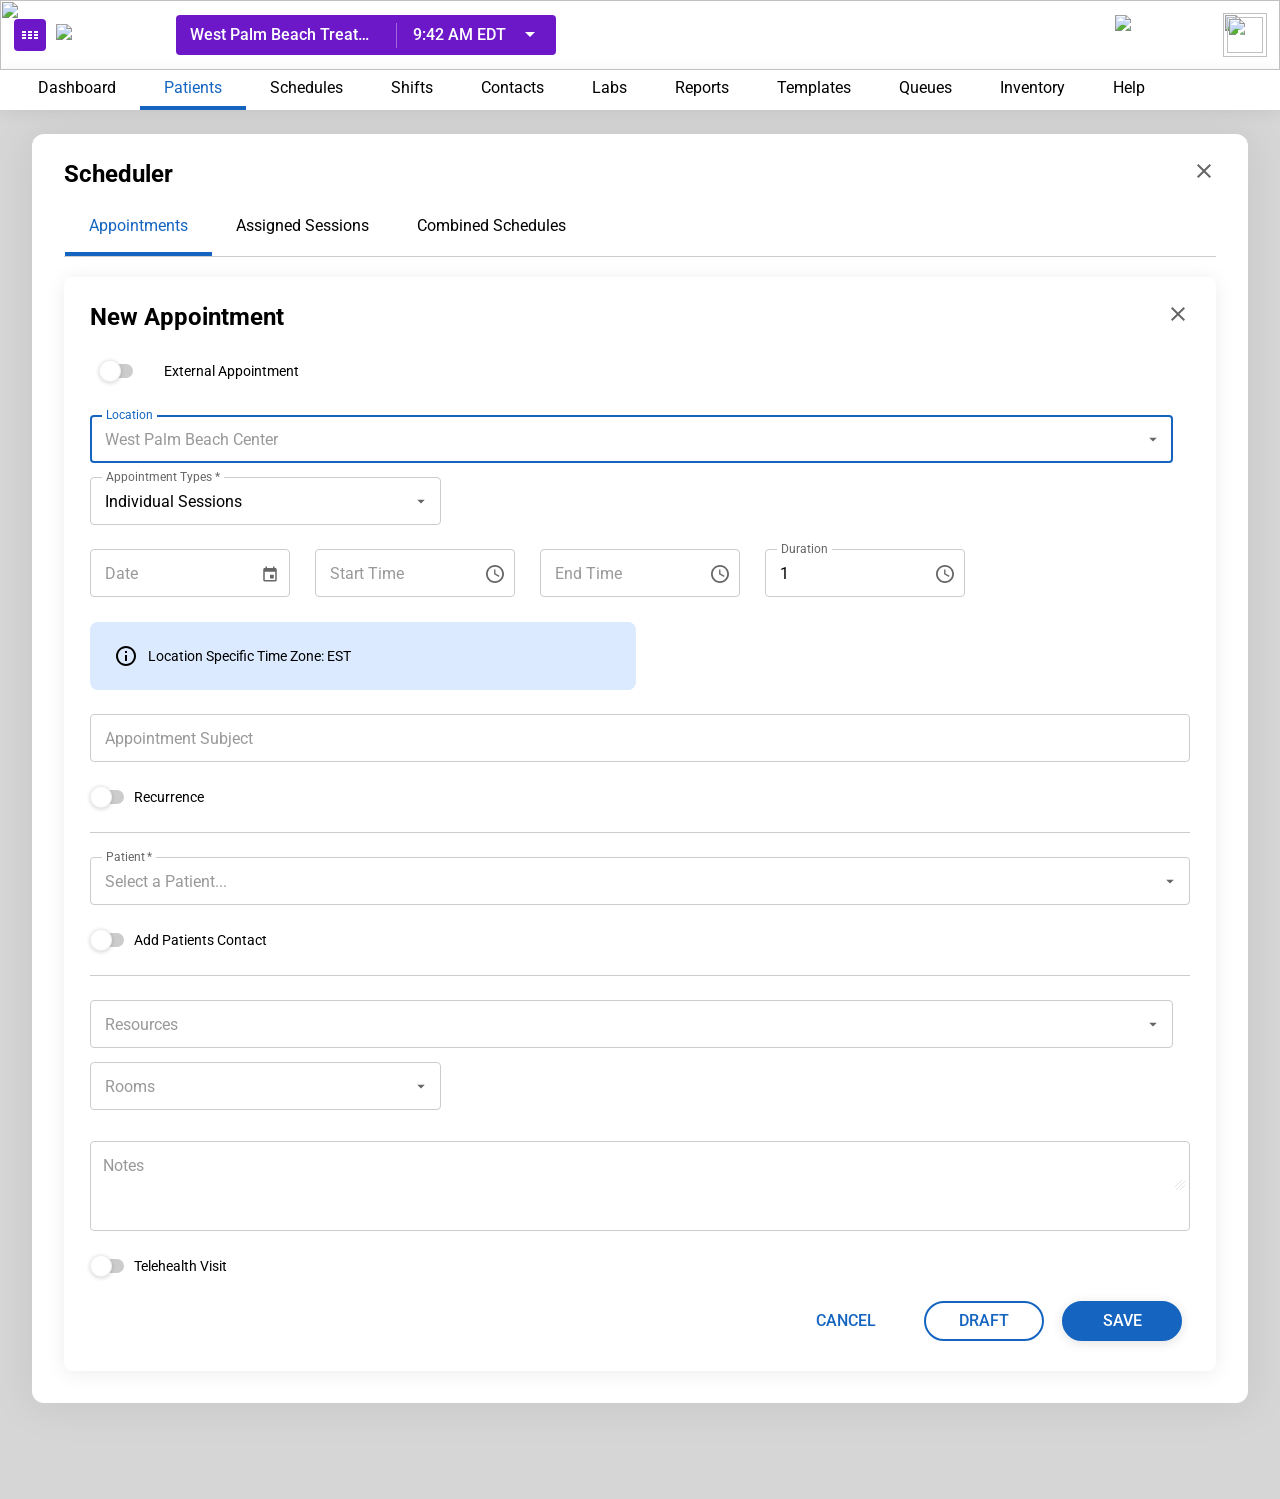
==== index.html @ 847702bf "Initial commit: client chart scheduler static UI Made-with: Cursor" ====
<!DOCTYPE html>
<html lang="en">
<head>
  <meta charset="UTF-8" />
  <meta name="viewport" content="width=device-width, initial-scale=1.0" />
  <title>Kipu EMR — Scheduler · New Appointment</title>
  <link rel="preconnect" href="https://fonts.googleapis.com" />
  <link rel="preconnect" href="https://fonts.gstatic.com" crossorigin />
  <link href="https://fonts.googleapis.com/css2?family=Roboto:wght@300;400;500;700&display=swap" rel="stylesheet" />
  <style>
    :root {
      --purple-main: #6c18c9;
      --blue-main: #1565c0;
      --gray-black: #000000;
      --gray-07: #333333;
      --gray-06: #666666;
      --gray-05: #999999;
      --gray-04: #cccccc;
      --gray-03: #ececec;
      --white: #ffffff;
      --light-blue-300: #dbeafe;
      /* Figma Light Blue / light blue-500-main — large switch track when ON */
      --light-blue-500-main: #cadffe;
      /* Big Button / interactive hover (Kipu DS) */
      --blue-hover: #0f4888;
      --blue-tint-hover-bg: #eff5ff;
      --purple-hover: #4d118f;
      --shadow-modal: 0 2px 20px rgba(0, 0, 0, 0.08);
      --shadow-elevated: 0 4px 32px rgba(0, 0, 0, 0.1);
      --shadow-nav: 0 2px 16px rgba(0, 0, 0, 0.08);
      --font-body: 14px/20px "Roboto", system-ui, sans-serif;
      --font-title: 16px/20px "Roboto", system-ui, sans-serif;
      --font-caption: 12px/14px "Roboto", system-ui, sans-serif;
      --font-h2: 700 24px/28px "Roboto", system-ui, sans-serif;
    }

    *, *::before, *::after { box-sizing: border-box; }
    body {
      margin: 0;
      font: var(--font-body);
      color: var(--gray-black);
      background: var(--white);
      min-height: 100vh;
      display: flex;
      flex-direction: column;
      isolation: isolate;
    }

    /* Main stage (dim + modal): full width; padding keeps modal off edges and adds room below */
    .app-main {
      position: relative;
      width: 100%;
      flex: 1;
      min-height: calc(100vh - 110px);
      padding: 24px 16px 96px;
      box-sizing: border-box;
      background: var(--white);
    }

    /* —— Header —— */
    .global-header {
      width: 100%;
      height: 70px;
      position: relative;
      z-index: 20;
      display: flex;
      align-items: center;
      padding: 0 13px 0 14px;
      color: var(--white);
      flex-shrink: 0;
    }
    .global-header__bg {
      position: absolute;
      inset: 0;
      width: 100%;
      height: 100%;
      object-fit: cover;
      object-position: top left;
      z-index: 0;
    }
    .global-header__left {
      position: relative;
      z-index: 1;
      display: flex;
      align-items: center;
      flex-wrap: wrap;
      gap: 10px;
      flex: 0 1 auto;
      min-width: 0;
    }
    .app-grid-btn {
      width: 32px;
      height: 32px;
      border-radius: 4px;
      background: var(--purple-main);
      display: grid;
      place-items: center;
      border: none;
      padding: 0;
      cursor: default;
    }
    .app-grid-btn img {
      width: 24px;
      height: 24px;
      min-width: 24px;
      min-height: 24px;
      max-width: 24px;
      max-height: 24px;
      display: block;
      flex-shrink: 0;
      object-fit: contain;
      aspect-ratio: 1;
    }
    .logo-lockup {
      display: flex;
      align-items: center;
      gap: 8px;
      margin-left: 0;
      flex-shrink: 0;
    }
    .logo-lockup img { height: 22px; width: auto; display: block; }
    .logo-lockup span {
      font-weight: 300;
      font-size: 24px;
      line-height: 1;
      color: var(--white);
    }

    .facility-pill {
      position: relative;
      z-index: 1;
      display: flex;
      align-items: center;
      height: 40px;
      min-width: min(380px, 100%);
      max-width: 380px;
      flex: 0 1 auto;
      margin-left: 8px;
      padding: 0 14px;
      background: var(--purple-main);
      border-radius: 4px;
      font-size: 16px;
      font-weight: 500;
      line-height: 20px;
      gap: 12px;
    }
    .facility-pill__location {
      overflow: hidden;
      text-overflow: ellipsis;
      white-space: nowrap;
      flex: 0 1 auto;
      min-width: 0;
    }
    .facility-pill__time {
      white-space: nowrap;
      flex-shrink: 0;
    }
    .facility-pill__divider {
      width: 1px;
      height: 25px;
      background: rgba(255, 255, 255, 0.35);
      margin: 0 4px;
    }
    .facility-pill__chev {
      width: 24px;
      height: 24px;
      min-width: 24px;
      min-height: 24px;
      flex-shrink: 0;
      margin-left: auto;
      display: grid;
      place-items: center;
    }
    .facility-pill__chev img {
      width: 24px;
      height: 24px;
      min-width: 24px;
      min-height: 24px;
      max-width: 24px;
      max-height: 24px;
      display: block;
      object-fit: contain;
      aspect-ratio: 1;
      filter: brightness(0) invert(1);
    }

    .global-header__right {
      position: relative;
      z-index: 1;
      margin-left: auto;
      display: flex;
      align-items: center;
      gap: 18px;
    }
    .icon-chip {
      width: 36px;
      height: 36px;
      min-width: 36px;
      min-height: 36px;
      flex-shrink: 0;
      display: grid;
      place-items: center;
      background: transparent;
      border-radius: 50%;
      transition: background-color 0.15s ease;
    }
    .icon-chip:hover {
      background: var(--purple-hover);
    }
    .icon-chip img {
      width: 24px;
      height: 24px;
      min-width: 24px;
      min-height: 24px;
      max-width: 24px;
      max-height: 24px;
      display: block;
      flex-shrink: 0;
      object-fit: contain;
      aspect-ratio: 1;
    }

    .company-badge {
      background: var(--white);
      border-radius: 4px;
      padding: 5px 10px;
      height: 50px;
      width: 100px;
      display: flex;
      align-items: center;
      justify-content: center;
    }
    .company-badge img {
      max-width: 80px;
      max-height: 40px;
      object-fit: contain;
    }

    .avatar {
      width: 44px;
      height: 44px;
      position: relative;
      flex-shrink: 0;
    }
    .avatar__ring {
      position: absolute;
      inset: 0;
      width: 44px;
      height: 44px;
    }
    .avatar__inner {
      position: absolute;
      left: 4px;
      top: 4px;
      width: 36px;
      height: 36px;
    }
    .avatar__initials {
      position: absolute;
      inset: 0;
      display: grid;
      place-items: center;
      font-size: 14px;
      font-weight: 500;
      color: var(--white);
    }

    /* —— Sub navigation —— */
    .subnav {
      width: 100%;
      height: 40px;
      position: relative;
      z-index: 19;
      background: var(--white);
      box-shadow: var(--shadow-nav);
      display: flex;
      align-items: stretch;
      padding: 0 0 0 14px;
      flex-shrink: 0;
    }
    .subnav__tab {
      display: flex;
      align-items: center;
      justify-content: center;
      padding: 14px 24px;
      font-size: 16px;
      line-height: 24px;
      color: var(--gray-black);
      background: none;
      border: none;
      border-bottom: 4px solid transparent;
      cursor: default;
      font-family: inherit;
    }
    .subnav__tab--active {
      color: var(--blue-main);
      border-bottom-color: var(--blue-main);
    }

    /* —— Overlay + modal —— */
    .overlay-dim {
      position: absolute;
      inset: 0;
      width: auto;
      height: auto;
      min-height: 100%;
      background: var(--gray-07);
      opacity: 0.2;
      z-index: 5;
      pointer-events: none;
    }

    .modal-wrap {
      position: relative;
      z-index: 10;
      width: min(1580px, calc(100% - 32px));
      max-width: 1580px;
      margin: 0 auto;
      filter: drop-shadow(0 2px 20px rgba(0, 0, 0, 0.08));
    }

    .scheduler-modal {
      background: var(--white);
      border-radius: 12px;
      overflow: hidden;
      position: relative;
      min-height: 906px;
    }

    .scheduler-modal__title-row {
      display: flex;
      align-items: flex-start;
      justify-content: space-between;
      padding: 26px 32px 0;
    }
    .scheduler-modal__title {
      font: var(--font-h2);
      margin: 0;
      color: var(--gray-black);
    }
    .icon-btn-close {
      width: 24px;
      height: 24px;
      min-width: 24px;
      min-height: 24px;
      border: none;
      background: none;
      padding: 0;
      cursor: pointer;
      display: grid;
      place-items: center;
      flex-shrink: 0;
    }
    .icon-btn-close img,
    .icon-btn-close svg {
      width: 24px;
      height: 24px;
      min-width: 24px;
      min-height: 24px;
      display: block;
    }

    .modal-tabs {
      display: flex;
      gap: 0;
      padding: 0 33px;
      margin-top: 12px;
    }
    .modal-tabs__tab {
      padding: 14px 24px;
      font-size: 16px;
      line-height: 24px;
      font-family: inherit;
      background: none;
      border: none;
      border-bottom: 4px solid transparent;
      color: var(--gray-black);
      cursor: default;
    }
    .modal-tabs__tab--active {
      color: var(--blue-main);
      border-bottom-color: var(--blue-main);
    }

    .modal-tabs__rule {
      height: 1px;
      background: var(--gray-04);
      margin: 0 32px;
    }

    .modal-body {
      padding: 12px 32px 32px;
    }

    .form-card {
      position: relative;
      background: var(--white);
      border: 2px solid var(--white);
      border-radius: 8px;
      box-shadow: var(--shadow-modal);
      padding: 24px 24px 28px;
      margin-top: 8px;
    }

    .form-card__head {
      display: flex;
      justify-content: space-between;
      align-items: flex-start;
      margin-bottom: 20px;
    }
    .form-card__title {
      font: var(--font-h2);
      margin: 0;
    }

    .form-stack {
      display: flex;
      flex-direction: column;
      gap: 24px;
      max-width: 1450px;
      margin: 0 auto;
    }

    .row-switch {
      display: flex;
      align-items: center;
      gap: 18px;
    }
    .row-switch--tight { gap: 10px; }

    /* Switches */
    .switch {
      position: relative;
      width: 34px;
      height: 22px;
      flex-shrink: 0;
    }
    /*
     * Large switch ON: Figma Scheduler — node 354:15587 (Switches / 300:6505 type On).
     * Frame 56×40; track 30×14 #CADFFE at left 13px top 13px; thumb 22×22 at left 25px top 9px (solid blue).
     */
    .switch--lg {
      width: 56px;
      height: 40px;
      overflow: visible;
    }
    .switch__track {
      position: absolute;
      right: 0;
      top: 4px;
      width: 30px;
      height: 14px;
      background: var(--gray-04);
      border-radius: 7px;
    }
    .switch--lg .switch__track {
      left: 13px;
      right: auto;
      top: 13px;
    }
    .switch__thumb {
      position: absolute;
      left: 0;
      top: 0;
      width: 22px;
      height: 22px;
      display: grid;
      place-items: center;
    }
    .switch--lg .switch__thumb {
      left: 9px;
      top: 9px;
    }
    .switch__thumb-inner {
      width: 22px;
      height: 22px;
      border-radius: 50%;
      background: var(--white);
      box-shadow: 0 1px 4px rgba(0, 0, 0, 0.18);
      border: 1px solid rgba(0, 0, 0, 0.06);
    }

    button.switch {
      padding: 0;
      border: none;
      background: none;
      cursor: pointer;
      font: inherit;
      color: inherit;
      text-align: left;
    }
    button.switch:focus-visible {
      outline: 2px solid var(--blue-main);
      outline-offset: 2px;
    }
    .switch.switch--lg[aria-checked="true"] .switch__track {
      left: 13px;
      right: auto;
      top: 13px;
      background-color: var(--light-blue-500-main);
    }
    .switch.switch--lg[aria-checked="true"] .switch__thumb {
      left: 25px;
      right: auto;
      top: 9px;
    }
    .switch.switch--lg[aria-checked="true"] .switch__thumb-inner {
      background: var(--blue-main);
      border: none;
      box-shadow:
        0 1px 2px rgba(0, 0, 0, 0.12),
        0 3px 8px rgba(21, 101, 192, 0.28);
    }

    .field-row {
      display: flex;
      gap: 14px;
      flex-wrap: wrap;
      align-items: flex-start;
    }
    .field-row--time {
      gap: 25px;
      align-items: center;
    }

    .outlined-field {
      position: relative;
      display: flex;
      flex-direction: column;
      gap: 8px;
      flex: 1;
      min-width: 0;
    }
    .outlined-field--loc { flex: 1 1 1083px; max-width: 1083px; }
    .outlined-field--sm { flex: 0 0 351px; max-width: 351px; }
    .outlined-field--time { flex: 0 0 200px; max-width: 200px; }
    .outlined-field--full { width: 100%; }

    /* Ensure flex on .outlined-field cannot show this block while switch is off */
    #external-contact-field[hidden] {
      display: none !important;
    }

    /* Same focused field look as Location (2px blue); no extra outline so it matches the static Location chrome */
    button.outlined-field__box--focus:focus-visible {
      outline: none;
    }

    /* Figma: with External ON, Location uses default gray border/label (focus moves to External Contact) */
    .form-card[data-external-appointment="on"] #location-field .outlined-field__box--focus {
      border-width: 1px;
      border-color: var(--gray-04);
      padding: 14px 10px 12px 14px;
    }
    .form-card[data-external-appointment="on"] #location-field .outlined-field__label--focus {
      color: var(--gray-06);
    }

    .outlined-field__label {
      position: absolute;
      left: 12px;
      top: 0;
      transform: translateY(-50%);
      z-index: 1;
      background: var(--white);
      padding: 0 4px;
      font-size: 12px;
      font-weight: 400;
      line-height: 12px;
      color: var(--gray-06);
      display: inline-flex;
      align-items: center;
      gap: 2px;
      max-width: calc(100% - 24px);
      pointer-events: none;
    }
    .outlined-field__label--focus {
      color: var(--blue-main);
    }

    .outlined-field__box {
      display: flex;
      align-items: center;
      gap: 8px;
      min-height: 46px;
      padding: 14px 10px 12px 14px;
      border: 1px solid var(--gray-04);
      border-radius: 4px;
      background: var(--white);
    }
    .outlined-field__box--focus {
      border-width: 2px;
      border-color: var(--blue-main);
      padding: 13px 9px 11px 13px;
    }

    button.outlined-field__box {
      width: 100%;
      margin: 0;
      font: inherit;
      color: inherit;
      text-align: left;
      cursor: pointer;
      box-sizing: border-box;
      appearance: none;
      -webkit-appearance: none;
    }
    button.outlined-field__box:focus-visible {
      outline: 2px solid var(--blue-main);
      outline-offset: 2px;
      border-color: var(--blue-main);
    }

    .outlined-field__value {
      flex: 1;
      min-width: 0;
      font-size: 16px;
      line-height: 20px;
      overflow: hidden;
      text-overflow: ellipsis;
      white-space: nowrap;
    }
    .outlined-field__value--muted { color: var(--gray-05); }
    .outlined-field__value--dark { color: var(--gray-black); }

    .outlined-field__icon {
      width: 18px;
      height: 18px;
      flex-shrink: 0;
      display: grid;
      place-items: center;
    }
    .outlined-field__icon--clock {
      width: 18px;
      height: 18px;
    }
    .outlined-field__icon img,
    .outlined-field__icon--clock img {
      width: 18px;
      height: 18px;
      display: block;
      object-fit: contain;
    }

    .info-banner__icon img {
      width: 24px;
      height: 24px;
      display: block;
    }

    .info-banner {
      flex: 1 1 546px;
      max-width: 546px;
      min-height: 46px;
      background: var(--light-blue-300);
      border-radius: 8px;
      padding: 10px 24px;
      display: flex;
      align-items: center;
      gap: 10px;
    }
    .info-banner__icon {
      width: 24px;
      height: 24px;
      flex-shrink: 0;
    }
    .info-banner__icon img { width: 100%; height: 100%; display: block; }
    .info-banner__text {
      font-size: 14px;
      line-height: 20px;
      color: var(--gray-black);
    }

    .divider {
      height: 1px;
      background: var(--gray-04);
      width: 100%;
    }

    .textarea-wrap {
      position: relative;
      width: 100%;
      min-height: 97px;
    }
    .textarea-box {
      position: absolute;
      inset: 7px 0 0 0;
      border: 1px solid var(--gray-04);
      border-radius: 4px;
      background: var(--white);
      display: flex;
      flex-direction: column;
      min-height: 90px;
    }
    .textarea-box__main {
      padding: 14px 12px 4px;
      font-size: 16px;
      line-height: 20px;
      color: var(--gray-05);
    }
    .textarea-box__grab {
      display: flex;
      justify-content: flex-end;
      padding: 0 4px 4px;
    }
    .textarea-resize-grip {
      width: 10px;
      height: 10px;
      opacity: 0.55;
      background: linear-gradient(
        135deg,
        transparent 0%,
        transparent 35%,
        var(--gray-04) 35%,
        var(--gray-04) 40%,
        transparent 40%,
        transparent 55%,
        var(--gray-04) 55%,
        var(--gray-04) 60%,
        transparent 60%,
        transparent 75%,
        var(--gray-04) 75%,
        var(--gray-04) 80%,
        transparent 80%
      );
    }

    .form-actions {
      display: flex;
      justify-content: flex-end;
      gap: 18px;
      margin-top: 24px;
      padding-right: 8px;
    }
    /* Big Button — Roboto Medium 16px uppercase, height 40px, pill 100px */
    .btn {
      min-width: 120px;
      height: 40px;
      border-radius: 100px;
      font-family: inherit;
      font-size: 16px;
      font-weight: 500;
      line-height: 20px;
      text-transform: uppercase;
      cursor: pointer;
      display: inline-flex;
      align-items: center;
      justify-content: center;
      padding: 12px 24px;
      transition: background-color 0.15s ease, border-color 0.15s ease, color 0.15s ease, box-shadow 0.15s ease;
    }
    .btn--text {
      background: transparent;
      border: 2px solid transparent;
      color: var(--blue-main);
    }
    .btn--text:hover {
      background: var(--blue-tint-hover-bg);
      color: var(--blue-hover);
    }
    .btn--outline {
      background: transparent;
      border: 2px solid var(--blue-main);
      color: var(--blue-main);
    }
    .btn--outline:hover {
      background: var(--blue-tint-hover-bg);
      border-color: var(--blue-hover);
      color: var(--blue-hover);
    }
    .btn--filled {
      background: var(--blue-main);
      border: 2px solid var(--blue-main);
      color: var(--white);
      box-shadow: 0 2px 12px rgba(0, 0, 0, 0.12);
    }
    .btn--filled:hover {
      background: var(--blue-hover);
      border-color: var(--blue-hover);
      box-shadow: 0 2px 16px rgba(0, 0, 0, 0.2);
    }

    @media (max-width: 1200px) {
      .facility-pill {
        margin-left: 0;
        margin-top: 4px;
        flex-basis: 100%;
        max-width: none;
      }
      .global-header {
        flex-wrap: wrap;
        height: auto;
        min-height: 70px;
        padding-bottom: 8px;
      }
      .app-main {
        padding: 16px 12px 72px;
        min-height: calc(100vh - 100px);
      }
      .field-row--time { flex-direction: column; align-items: stretch; }
      .info-banner { max-width: none; }
    }
  </style>
</head>
<body>
  <!-- Full-bleed chrome; .app-main is full-width (dim + modal) -->
  <header class="global-header">
      <img class="global-header__bg" src="https://www.figma.com/api/mcp/asset/aebdbbb3-2db9-4062-9ac5-60fd54d304ab" alt="" width="1920" height="70" />
      <div class="global-header__left">
        <button type="button" class="app-grid-btn" aria-label="App menu">
          <img src="assets/header-apps.svg" alt="" width="24" height="24" />
        </button>
        <div class="logo-lockup">
          <img src="https://www.figma.com/api/mcp/asset/6caab47d-0df4-4040-b0ef-2aba1b74eb41" alt="Kipu" />
          <span>EMR</span>
        </div>
        <div class="facility-pill" role="group" aria-label="Facility and time">
          <span class="facility-pill__location">West Palm Beach Treatment...</span>
          <span class="facility-pill__divider" aria-hidden="true"></span>
          <span class="facility-pill__time">9:42 AM EDT</span>
          <span class="facility-pill__chev" aria-hidden="true">
            <img src="assets/menu-down.svg" alt="" width="24" height="24" />
          </span>
        </div>
      </div>
      <div class="global-header__right">
        <div class="icon-chip" aria-hidden="true">
          <img src="assets/header-search.svg" alt="" width="24" height="24" />
        </div>
        <div class="icon-chip" aria-hidden="true">
          <img src="assets/header-contact.svg" alt="" width="24" height="24" />
        </div>
        <div class="icon-chip" aria-hidden="true">
          <img src="assets/header-notifications.svg" alt="" width="24" height="24" />
        </div>
        <div class="icon-chip" aria-hidden="true">
          <img src="assets/header-download.svg" alt="" width="24" height="24" />
        </div>
        <div class="icon-chip" aria-hidden="true">
          <img src="assets/header-email.svg" alt="" width="24" height="24" />
        </div>
        <div class="company-badge">
          <img src="https://www.figma.com/api/mcp/asset/d9ef3756-c78b-4c24-ad87-8338077b9ad7" alt="Canyon Vista" />
        </div>
        <div class="avatar" aria-hidden="true">
          <img class="avatar__ring" src="https://www.figma.com/api/mcp/asset/5363b44a-1cd6-4b13-9775-a85cabde4b6d" alt="" />
          <img class="avatar__inner" src="https://www.figma.com/api/mcp/asset/8b08b2bb-1008-4424-abe4-324bc742fe3c" alt="" />
          <span class="avatar__initials">EF</span>
        </div>
      </div>
    </header>

    <nav class="subnav" aria-label="Main">
      <button type="button" class="subnav__tab">Dashboard</button>
      <button type="button" class="subnav__tab subnav__tab--active" aria-current="page">Patients</button>
      <button type="button" class="subnav__tab">Schedules</button>
      <button type="button" class="subnav__tab">Shifts</button>
      <button type="button" class="subnav__tab">Contacts</button>
      <button type="button" class="subnav__tab">Labs</button>
      <button type="button" class="subnav__tab">Reports</button>
      <button type="button" class="subnav__tab">Templates</button>
      <button type="button" class="subnav__tab">Queues</button>
      <button type="button" class="subnav__tab">Inventory</button>
      <button type="button" class="subnav__tab">Help</button>
    </nav>

  <div class="app-main">
    <div class="overlay-dim" aria-hidden="true"></div>

    <div class="modal-wrap">
      <section class="scheduler-modal" aria-labelledby="scheduler-title">
        <div class="scheduler-modal__title-row">
          <h1 id="scheduler-title" class="scheduler-modal__title">Scheduler</h1>
          <button type="button" class="icon-btn-close" aria-label="Close scheduler">
            <img src="assets/close.svg" alt="" width="24" height="24" />
          </button>
        </div>
        <div class="modal-tabs" role="tablist">
          <button type="button" class="modal-tabs__tab modal-tabs__tab--active" role="tab" aria-selected="true">Appointments</button>
          <button type="button" class="modal-tabs__tab" role="tab" aria-selected="false">Assigned Sessions</button>
          <button type="button" class="modal-tabs__tab" role="tab" aria-selected="false">Combined Schedules</button>
        </div>
        <div class="modal-tabs__rule" role="presentation"></div>

        <div class="modal-body">
          <div class="form-card" data-external-appointment="off">
            <div class="form-card__head">
              <h2 class="form-card__title">New Appointment</h2>
              <button type="button" class="icon-btn-close" aria-label="Close new appointment">
                <img src="assets/close.svg" alt="" width="24" height="24" />
              </button>
            </div>

            <div class="form-stack">
              <div class="row-switch">
                <button
                  type="button"
                  class="switch switch--lg"
                  id="external-appointment-switch"
                  role="switch"
                  aria-checked="false"
                  aria-labelledby="external-appointment-label"
                >
                  <span class="switch__track" aria-hidden="true"></span>
                  <span class="switch__thumb" aria-hidden="true"><span class="switch__thumb-inner"></span></span>
                </button>
                <span id="external-appointment-label">External Appointment</span>
              </div>

              <div
                id="external-contact-field"
                class="outlined-field outlined-field--full"
                hidden
              >
                <span class="outlined-field__label outlined-field__label--focus" id="external-contact-label">
                  External Contact <span aria-hidden="true">*</span>
                </span>
                <button
                  type="button"
                  class="outlined-field__box outlined-field__box--focus"
                  id="external-contact-trigger"
                  aria-labelledby="external-contact-label"
                  aria-haspopup="listbox"
                  aria-expanded="false"
                >
                  <span class="outlined-field__value outlined-field__value--muted">Select External Contact</span>
                  <span class="outlined-field__icon"><img src="assets/menu-down.svg" alt="" width="18" height="18" /></span>
                </button>
              </div>

              <div class="field-row">
                <div class="outlined-field outlined-field--loc" id="location-field">
                  <span class="outlined-field__label outlined-field__label--focus">Location</span>
                  <div class="outlined-field__box outlined-field__box--focus">
                    <span class="outlined-field__value outlined-field__value--muted">West Palm Beach Center</span>
                    <span class="outlined-field__icon"><img src="assets/menu-down.svg" alt="" width="18" height="18" /></span>
                  </div>
                </div>
                <div class="outlined-field outlined-field--sm">
                  <span class="outlined-field__label">Appointment Types *</span>
                  <div class="outlined-field__box">
                    <span class="outlined-field__value outlined-field__value--dark">Individual Sessions</span>
                    <span class="outlined-field__icon"><img src="assets/menu-down.svg" alt="" width="18" height="18" /></span>
                  </div>
                </div>
              </div>

              <div class="field-row field-row--time">
                <div class="outlined-field outlined-field--time">
                  <div class="outlined-field__box">
                    <span class="outlined-field__value outlined-field__value--muted">Date</span>
                    <span class="outlined-field__icon"><img src="assets/calendar.svg" alt="" width="18" height="18" /></span>
                  </div>
                </div>
                <div class="outlined-field outlined-field--time">
                  <div class="outlined-field__box">
                    <span class="outlined-field__value outlined-field__value--muted">Start Time</span>
                    <span class="outlined-field__icon outlined-field__icon--clock"><img src="assets/history.svg" alt="" width="18" height="18" /></span>
                  </div>
                </div>
                <div class="outlined-field outlined-field--time">
                  <div class="outlined-field__box">
                    <span class="outlined-field__value outlined-field__value--muted">End Time</span>
                    <span class="outlined-field__icon outlined-field__icon--clock"><img src="assets/history.svg" alt="" width="18" height="18" /></span>
                  </div>
                </div>
                <div class="outlined-field outlined-field--time">
                  <span class="outlined-field__label">Duration</span>
                  <div class="outlined-field__box">
                    <span class="outlined-field__value outlined-field__value--dark">1</span>
                    <span class="outlined-field__icon outlined-field__icon--clock"><img src="assets/history.svg" alt="" width="18" height="18" /></span>
                  </div>
                </div>
                <div class="info-banner" role="status">
                  <span class="info-banner__icon"><img src="assets/information-outline.svg" alt="" width="24" height="24" /></span>
                  <p class="info-banner__text">Location Specific Time Zone: EST</p>
                </div>
              </div>

              <div class="outlined-field outlined-field--full">
                <div class="outlined-field__box">
                  <span class="outlined-field__value outlined-field__value--muted">Appointment Subject</span>
                </div>
              </div>

              <div class="row-switch row-switch--tight">
                <div class="switch" aria-hidden="true">
                  <div class="switch__track"></div>
                  <div class="switch__thumb"><span class="switch__thumb-inner"></span></div>
                </div>
                <span>Recurrence</span>
              </div>

              <div class="divider" role="presentation"></div>

              <div class="outlined-field outlined-field--full">
                <span class="outlined-field__label">Patient <span aria-hidden="true">*</span></span>
                <div class="outlined-field__box">
                  <span class="outlined-field__value outlined-field__value--muted">Select a Patient...</span>
                  <span class="outlined-field__icon"><img src="assets/menu-down.svg" alt="" width="18" height="18" /></span>
                </div>
              </div>

              <div class="row-switch row-switch--tight">
                <div class="switch" aria-hidden="true">
                  <div class="switch__track"></div>
                  <div class="switch__thumb"><span class="switch__thumb-inner"></span></div>
                </div>
                <span>Add Patients Contact</span>
              </div>

              <div class="divider" role="presentation"></div>

              <div class="field-row">
                <div class="outlined-field outlined-field--loc">
                  <div class="outlined-field__box">
                    <span class="outlined-field__value outlined-field__value--muted">Resources</span>
                    <span class="outlined-field__icon"><img src="assets/menu-down.svg" alt="" width="18" height="18" /></span>
                  </div>
                </div>
                <div class="outlined-field outlined-field--sm">
                  <div class="outlined-field__box">
                    <span class="outlined-field__value outlined-field__value--muted">Rooms</span>
                    <span class="outlined-field__icon"><img src="assets/menu-down.svg" alt="" width="18" height="18" /></span>
                  </div>
                </div>
              </div>

              <div class="textarea-wrap">
                <div class="textarea-box">
                  <div class="textarea-box__main">Notes</div>
                  <div class="textarea-box__grab">
                    <span class="textarea-resize-grip" aria-hidden="true"></span>
                  </div>
                </div>
              </div>

              <div class="row-switch row-switch--tight">
                <div class="switch" aria-hidden="true">
                  <div class="switch__track"></div>
                  <div class="switch__thumb"><span class="switch__thumb-inner"></span></div>
                </div>
                <span>Telehealth Visit</span>
              </div>
            </div>

            <div class="form-actions">
              <button type="button" class="btn btn--text">cancel</button>
              <button type="button" class="btn btn--outline">draft</button>
              <button type="button" class="btn btn--filled">save</button>
            </div>
          </div>
        </div>
      </section>
    </div>
  </div>
  <script>
    (function () {
      var toggle = document.getElementById("external-appointment-switch");
      var panel = document.getElementById("external-contact-field");
      var contactTrigger = document.getElementById("external-contact-trigger");
      var formCard = document.querySelector(".form-card");
      if (!toggle || !panel) return;

      function setExternalAppointmentOn(isOn) {
        toggle.setAttribute("aria-checked", isOn ? "true" : "false");
        panel.hidden = !isOn;
        panel.setAttribute("aria-hidden", isOn ? "false" : "true");
        if (formCard) {
          formCard.setAttribute("data-external-appointment", isOn ? "on" : "off");
        }
        if (!isOn && contactTrigger && document.activeElement === contactTrigger) {
          contactTrigger.blur();
        }
        if (isOn && contactTrigger) {
          requestAnimationFrame(function () {
            contactTrigger.focus();
          });
        }
      }

      toggle.addEventListener("click", function () {
        var nextOn = toggle.getAttribute("aria-checked") !== "true";
        setExternalAppointmentOn(nextOn);
      });

      /* Off by default: dropdown stays hidden until switch is turned on */
      setExternalAppointmentOn(false);
    })();
  </script>
</body>
</html>
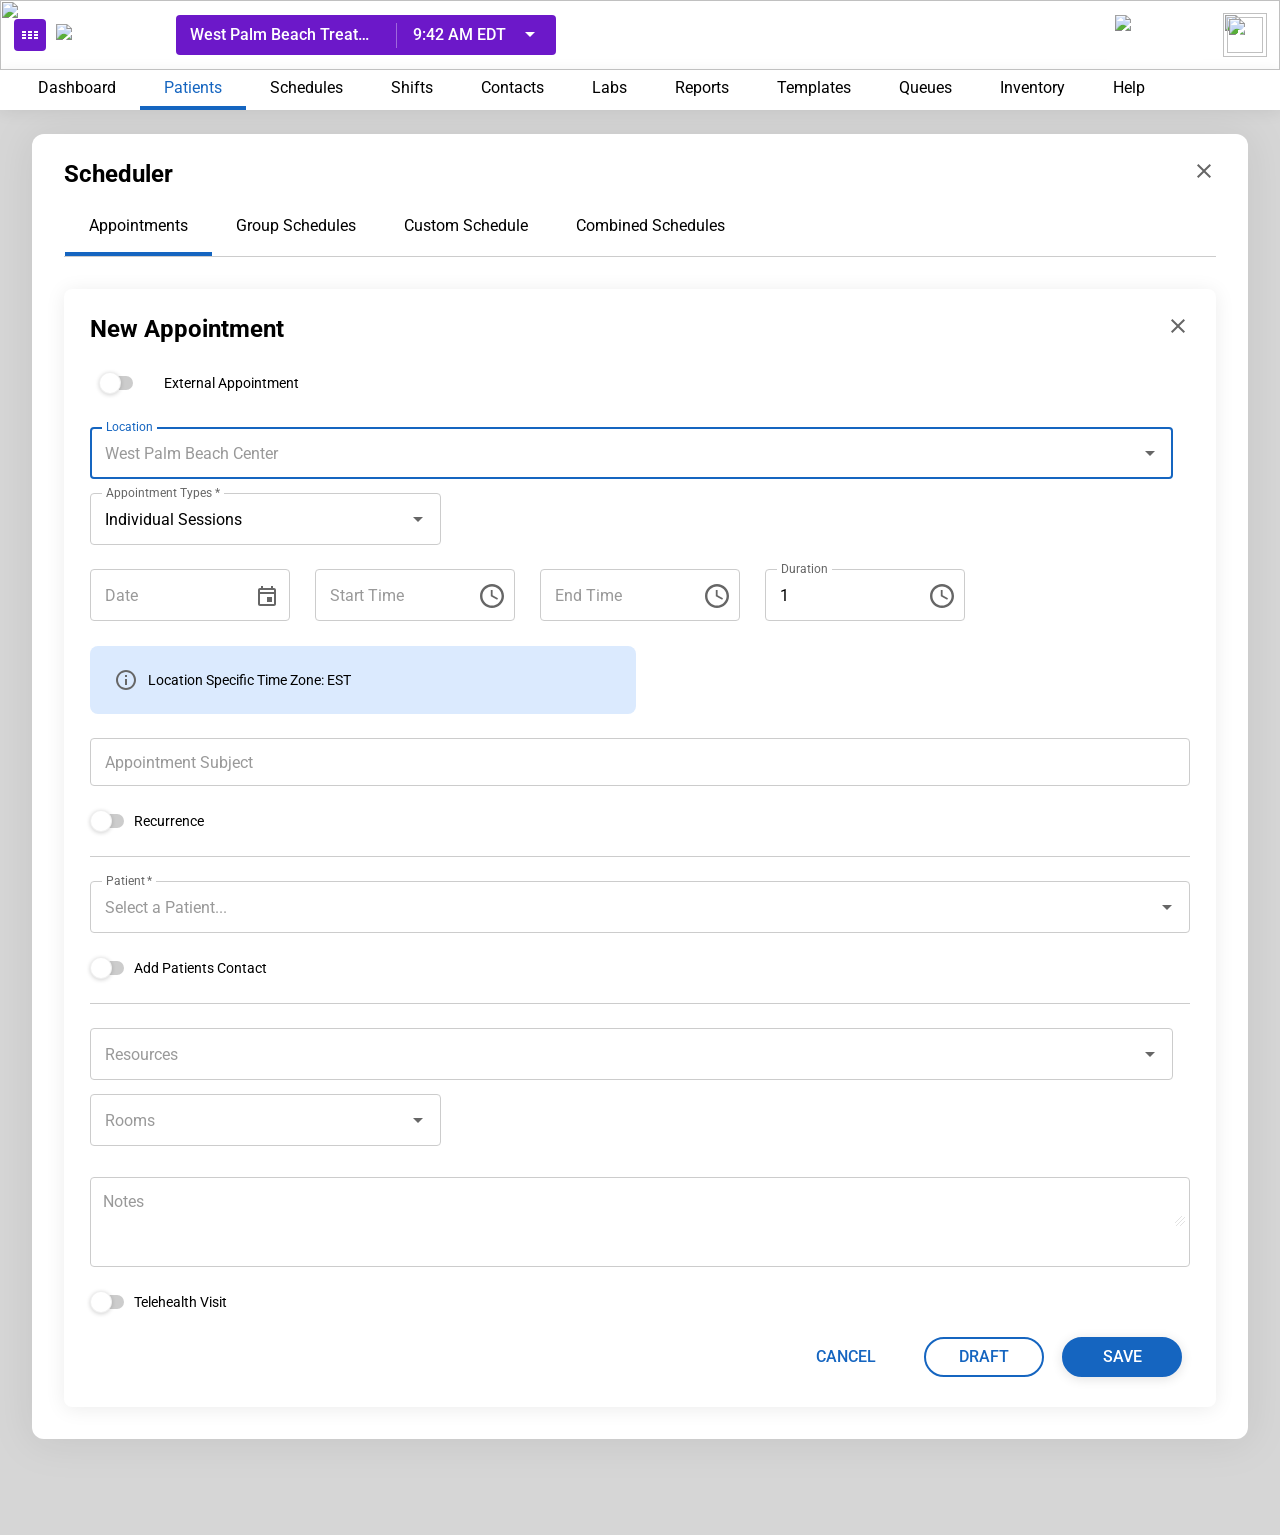
==== commit c2f792e8: "Add group schedules modal with Current/History views and shared styles - group-schedules.html: sched" ====
--- a/index.html
+++ b/index.html
@@ -7,800 +7,7 @@
   <link rel="preconnect" href="https://fonts.googleapis.com" />
   <link rel="preconnect" href="https://fonts.gstatic.com" crossorigin />
   <link href="https://fonts.googleapis.com/css2?family=Roboto:wght@300;400;500;700&display=swap" rel="stylesheet" />
-  <style>
-    :root {
-      --purple-main: #6c18c9;
-      --blue-main: #1565c0;
-      --gray-black: #000000;
-      --gray-07: #333333;
-      --gray-06: #666666;
-      --gray-05: #999999;
-      --gray-04: #cccccc;
-      --gray-03: #ececec;
-      --white: #ffffff;
-      --light-blue-300: #dbeafe;
-      /* Figma Light Blue / light blue-500-main — large switch track when ON */
-      --light-blue-500-main: #cadffe;
-      /* Big Button / interactive hover (Kipu DS) */
-      --blue-hover: #0f4888;
-      --blue-tint-hover-bg: #eff5ff;
-      --purple-hover: #4d118f;
-      --shadow-modal: 0 2px 20px rgba(0, 0, 0, 0.08);
-      --shadow-elevated: 0 4px 32px rgba(0, 0, 0, 0.1);
-      --shadow-nav: 0 2px 16px rgba(0, 0, 0, 0.08);
-      --font-body: 14px/20px "Roboto", system-ui, sans-serif;
-      --font-title: 16px/20px "Roboto", system-ui, sans-serif;
-      --font-caption: 12px/14px "Roboto", system-ui, sans-serif;
-      --font-h2: 700 24px/28px "Roboto", system-ui, sans-serif;
-    }
-
-    *, *::before, *::after { box-sizing: border-box; }
-    body {
-      margin: 0;
-      font: var(--font-body);
-      color: var(--gray-black);
-      background: var(--white);
-      min-height: 100vh;
-      display: flex;
-      flex-direction: column;
-      isolation: isolate;
-    }
-
-    /* Main stage (dim + modal): full width; padding keeps modal off edges and adds room below */
-    .app-main {
-      position: relative;
-      width: 100%;
-      flex: 1;
-      min-height: calc(100vh - 110px);
-      padding: 24px 16px 96px;
-      box-sizing: border-box;
-      background: var(--white);
-    }
-
-    /* —— Header —— */
-    .global-header {
-      width: 100%;
-      height: 70px;
-      position: relative;
-      z-index: 20;
-      display: flex;
-      align-items: center;
-      padding: 0 13px 0 14px;
-      color: var(--white);
-      flex-shrink: 0;
-    }
-    .global-header__bg {
-      position: absolute;
-      inset: 0;
-      width: 100%;
-      height: 100%;
-      object-fit: cover;
-      object-position: top left;
-      z-index: 0;
-    }
-    .global-header__left {
-      position: relative;
-      z-index: 1;
-      display: flex;
-      align-items: center;
-      flex-wrap: wrap;
-      gap: 10px;
-      flex: 0 1 auto;
-      min-width: 0;
-    }
-    .app-grid-btn {
-      width: 32px;
-      height: 32px;
-      border-radius: 4px;
-      background: var(--purple-main);
-      display: grid;
-      place-items: center;
-      border: none;
-      padding: 0;
-      cursor: default;
-    }
-    .app-grid-btn img {
-      width: 24px;
-      height: 24px;
-      min-width: 24px;
-      min-height: 24px;
-      max-width: 24px;
-      max-height: 24px;
-      display: block;
-      flex-shrink: 0;
-      object-fit: contain;
-      aspect-ratio: 1;
-    }
-    .logo-lockup {
-      display: flex;
-      align-items: center;
-      gap: 8px;
-      margin-left: 0;
-      flex-shrink: 0;
-    }
-    .logo-lockup img { height: 22px; width: auto; display: block; }
-    .logo-lockup span {
-      font-weight: 300;
-      font-size: 24px;
-      line-height: 1;
-      color: var(--white);
-    }
-
-    .facility-pill {
-      position: relative;
-      z-index: 1;
-      display: flex;
-      align-items: center;
-      height: 40px;
-      min-width: min(380px, 100%);
-      max-width: 380px;
-      flex: 0 1 auto;
-      margin-left: 8px;
-      padding: 0 14px;
-      background: var(--purple-main);
-      border-radius: 4px;
-      font-size: 16px;
-      font-weight: 500;
-      line-height: 20px;
-      gap: 12px;
-    }
-    .facility-pill__location {
-      overflow: hidden;
-      text-overflow: ellipsis;
-      white-space: nowrap;
-      flex: 0 1 auto;
-      min-width: 0;
-    }
-    .facility-pill__time {
-      white-space: nowrap;
-      flex-shrink: 0;
-    }
-    .facility-pill__divider {
-      width: 1px;
-      height: 25px;
-      background: rgba(255, 255, 255, 0.35);
-      margin: 0 4px;
-    }
-    .facility-pill__chev {
-      width: 24px;
-      height: 24px;
-      min-width: 24px;
-      min-height: 24px;
-      flex-shrink: 0;
-      margin-left: auto;
-      display: grid;
-      place-items: center;
-    }
-    .facility-pill__chev img {
-      width: 24px;
-      height: 24px;
-      min-width: 24px;
-      min-height: 24px;
-      max-width: 24px;
-      max-height: 24px;
-      display: block;
-      object-fit: contain;
-      aspect-ratio: 1;
-      filter: brightness(0) invert(1);
-    }
-
-    .global-header__right {
-      position: relative;
-      z-index: 1;
-      margin-left: auto;
-      display: flex;
-      align-items: center;
-      gap: 18px;
-    }
-    .icon-chip {
-      width: 36px;
-      height: 36px;
-      min-width: 36px;
-      min-height: 36px;
-      flex-shrink: 0;
-      display: grid;
-      place-items: center;
-      background: transparent;
-      border-radius: 50%;
-      transition: background-color 0.15s ease;
-    }
-    .icon-chip:hover {
-      background: var(--purple-hover);
-    }
-    .icon-chip img {
-      width: 24px;
-      height: 24px;
-      min-width: 24px;
-      min-height: 24px;
-      max-width: 24px;
-      max-height: 24px;
-      display: block;
-      flex-shrink: 0;
-      object-fit: contain;
-      aspect-ratio: 1;
-    }
-
-    .company-badge {
-      background: var(--white);
-      border-radius: 4px;
-      padding: 5px 10px;
-      height: 50px;
-      width: 100px;
-      display: flex;
-      align-items: center;
-      justify-content: center;
-    }
-    .company-badge img {
-      max-width: 80px;
-      max-height: 40px;
-      object-fit: contain;
-    }
-
-    .avatar {
-      width: 44px;
-      height: 44px;
-      position: relative;
-      flex-shrink: 0;
-    }
-    .avatar__ring {
-      position: absolute;
-      inset: 0;
-      width: 44px;
-      height: 44px;
-    }
-    .avatar__inner {
-      position: absolute;
-      left: 4px;
-      top: 4px;
-      width: 36px;
-      height: 36px;
-    }
-    .avatar__initials {
-      position: absolute;
-      inset: 0;
-      display: grid;
-      place-items: center;
-      font-size: 14px;
-      font-weight: 500;
-      color: var(--white);
-    }
-
-    /* —— Sub navigation —— */
-    .subnav {
-      width: 100%;
-      height: 40px;
-      position: relative;
-      z-index: 19;
-      background: var(--white);
-      box-shadow: var(--shadow-nav);
-      display: flex;
-      align-items: stretch;
-      padding: 0 0 0 14px;
-      flex-shrink: 0;
-    }
-    .subnav__tab {
-      display: flex;
-      align-items: center;
-      justify-content: center;
-      padding: 14px 24px;
-      font-size: 16px;
-      line-height: 24px;
-      color: var(--gray-black);
-      background: none;
-      border: none;
-      border-bottom: 4px solid transparent;
-      cursor: default;
-      font-family: inherit;
-    }
-    .subnav__tab--active {
-      color: var(--blue-main);
-      border-bottom-color: var(--blue-main);
-    }
-
-    /* —— Overlay + modal —— */
-    .overlay-dim {
-      position: absolute;
-      inset: 0;
-      width: auto;
-      height: auto;
-      min-height: 100%;
-      background: var(--gray-07);
-      opacity: 0.2;
-      z-index: 5;
-      pointer-events: none;
-    }
-
-    .modal-wrap {
-      position: relative;
-      z-index: 10;
-      width: min(1580px, calc(100% - 32px));
-      max-width: 1580px;
-      margin: 0 auto;
-      filter: drop-shadow(0 2px 20px rgba(0, 0, 0, 0.08));
-    }
-
-    .scheduler-modal {
-      background: var(--white);
-      border-radius: 12px;
-      overflow: hidden;
-      position: relative;
-      min-height: 906px;
-    }
-
-    .scheduler-modal__title-row {
-      display: flex;
-      align-items: flex-start;
-      justify-content: space-between;
-      padding: 26px 32px 0;
-    }
-    .scheduler-modal__title {
-      font: var(--font-h2);
-      margin: 0;
-      color: var(--gray-black);
-    }
-    .icon-btn-close {
-      width: 24px;
-      height: 24px;
-      min-width: 24px;
-      min-height: 24px;
-      border: none;
-      background: none;
-      padding: 0;
-      cursor: pointer;
-      display: grid;
-      place-items: center;
-      flex-shrink: 0;
-    }
-    .icon-btn-close img,
-    .icon-btn-close svg {
-      width: 24px;
-      height: 24px;
-      min-width: 24px;
-      min-height: 24px;
-      display: block;
-    }
-
-    .modal-tabs {
-      display: flex;
-      gap: 0;
-      padding: 0 33px;
-      margin-top: 12px;
-    }
-    .modal-tabs__tab {
-      padding: 14px 24px;
-      font-size: 16px;
-      line-height: 24px;
-      font-family: inherit;
-      background: none;
-      border: none;
-      border-bottom: 4px solid transparent;
-      color: var(--gray-black);
-      cursor: default;
-    }
-    .modal-tabs__tab--active {
-      color: var(--blue-main);
-      border-bottom-color: var(--blue-main);
-    }
-
-    .modal-tabs__rule {
-      height: 1px;
-      background: var(--gray-04);
-      margin: 0 32px;
-    }
-
-    .modal-body {
-      padding: 12px 32px 32px;
-    }
-
-    .form-card {
-      position: relative;
-      background: var(--white);
-      border: 2px solid var(--white);
-      border-radius: 8px;
-      box-shadow: var(--shadow-modal);
-      padding: 24px 24px 28px;
-      margin-top: 8px;
-    }
-
-    .form-card__head {
-      display: flex;
-      justify-content: space-between;
-      align-items: flex-start;
-      margin-bottom: 20px;
-    }
-    .form-card__title {
-      font: var(--font-h2);
-      margin: 0;
-    }
-
-    .form-stack {
-      display: flex;
-      flex-direction: column;
-      gap: 24px;
-      max-width: 1450px;
-      margin: 0 auto;
-    }
-
-    .row-switch {
-      display: flex;
-      align-items: center;
-      gap: 18px;
-    }
-    .row-switch--tight { gap: 10px; }
-
-    /* Switches */
-    .switch {
-      position: relative;
-      width: 34px;
-      height: 22px;
-      flex-shrink: 0;
-    }
-    /*
-     * Large switch ON: Figma Scheduler — node 354:15587 (Switches / 300:6505 type On).
-     * Frame 56×40; track 30×14 #CADFFE at left 13px top 13px; thumb 22×22 at left 25px top 9px (solid blue).
-     */
-    .switch--lg {
-      width: 56px;
-      height: 40px;
-      overflow: visible;
-    }
-    .switch__track {
-      position: absolute;
-      right: 0;
-      top: 4px;
-      width: 30px;
-      height: 14px;
-      background: var(--gray-04);
-      border-radius: 7px;
-    }
-    .switch--lg .switch__track {
-      left: 13px;
-      right: auto;
-      top: 13px;
-    }
-    .switch__thumb {
-      position: absolute;
-      left: 0;
-      top: 0;
-      width: 22px;
-      height: 22px;
-      display: grid;
-      place-items: center;
-    }
-    .switch--lg .switch__thumb {
-      left: 9px;
-      top: 9px;
-    }
-    .switch__thumb-inner {
-      width: 22px;
-      height: 22px;
-      border-radius: 50%;
-      background: var(--white);
-      box-shadow: 0 1px 4px rgba(0, 0, 0, 0.18);
-      border: 1px solid rgba(0, 0, 0, 0.06);
-    }
-
-    button.switch {
-      padding: 0;
-      border: none;
-      background: none;
-      cursor: pointer;
-      font: inherit;
-      color: inherit;
-      text-align: left;
-    }
-    button.switch:focus-visible {
-      outline: 2px solid var(--blue-main);
-      outline-offset: 2px;
-    }
-    .switch.switch--lg[aria-checked="true"] .switch__track {
-      left: 13px;
-      right: auto;
-      top: 13px;
-      background-color: var(--light-blue-500-main);
-    }
-    .switch.switch--lg[aria-checked="true"] .switch__thumb {
-      left: 25px;
-      right: auto;
-      top: 9px;
-    }
-    .switch.switch--lg[aria-checked="true"] .switch__thumb-inner {
-      background: var(--blue-main);
-      border: none;
-      box-shadow:
-        0 1px 2px rgba(0, 0, 0, 0.12),
-        0 3px 8px rgba(21, 101, 192, 0.28);
-    }
-
-    .field-row {
-      display: flex;
-      gap: 14px;
-      flex-wrap: wrap;
-      align-items: flex-start;
-    }
-    .field-row--time {
-      gap: 25px;
-      align-items: center;
-    }
-
-    .outlined-field {
-      position: relative;
-      display: flex;
-      flex-direction: column;
-      gap: 8px;
-      flex: 1;
-      min-width: 0;
-    }
-    .outlined-field--loc { flex: 1 1 1083px; max-width: 1083px; }
-    .outlined-field--sm { flex: 0 0 351px; max-width: 351px; }
-    .outlined-field--time { flex: 0 0 200px; max-width: 200px; }
-    .outlined-field--full { width: 100%; }
-
-    /* Ensure flex on .outlined-field cannot show this block while switch is off */
-    #external-contact-field[hidden] {
-      display: none !important;
-    }
-
-    /* Same focused field look as Location (2px blue); no extra outline so it matches the static Location chrome */
-    button.outlined-field__box--focus:focus-visible {
-      outline: none;
-    }
-
-    /* Figma: with External ON, Location uses default gray border/label (focus moves to External Contact) */
-    .form-card[data-external-appointment="on"] #location-field .outlined-field__box--focus {
-      border-width: 1px;
-      border-color: var(--gray-04);
-      padding: 14px 10px 12px 14px;
-    }
-    .form-card[data-external-appointment="on"] #location-field .outlined-field__label--focus {
-      color: var(--gray-06);
-    }
-
-    .outlined-field__label {
-      position: absolute;
-      left: 12px;
-      top: 0;
-      transform: translateY(-50%);
-      z-index: 1;
-      background: var(--white);
-      padding: 0 4px;
-      font-size: 12px;
-      font-weight: 400;
-      line-height: 12px;
-      color: var(--gray-06);
-      display: inline-flex;
-      align-items: center;
-      gap: 2px;
-      max-width: calc(100% - 24px);
-      pointer-events: none;
-    }
-    .outlined-field__label--focus {
-      color: var(--blue-main);
-    }
-
-    .outlined-field__box {
-      display: flex;
-      align-items: center;
-      gap: 8px;
-      min-height: 46px;
-      padding: 14px 10px 12px 14px;
-      border: 1px solid var(--gray-04);
-      border-radius: 4px;
-      background: var(--white);
-    }
-    .outlined-field__box--focus {
-      border-width: 2px;
-      border-color: var(--blue-main);
-      padding: 13px 9px 11px 13px;
-    }
-
-    button.outlined-field__box {
-      width: 100%;
-      margin: 0;
-      font: inherit;
-      color: inherit;
-      text-align: left;
-      cursor: pointer;
-      box-sizing: border-box;
-      appearance: none;
-      -webkit-appearance: none;
-    }
-    button.outlined-field__box:focus-visible {
-      outline: 2px solid var(--blue-main);
-      outline-offset: 2px;
-      border-color: var(--blue-main);
-    }
-
-    .outlined-field__value {
-      flex: 1;
-      min-width: 0;
-      font-size: 16px;
-      line-height: 20px;
-      overflow: hidden;
-      text-overflow: ellipsis;
-      white-space: nowrap;
-    }
-    .outlined-field__value--muted { color: var(--gray-05); }
-    .outlined-field__value--dark { color: var(--gray-black); }
-
-    .outlined-field__icon {
-      width: 18px;
-      height: 18px;
-      flex-shrink: 0;
-      display: grid;
-      place-items: center;
-    }
-    .outlined-field__icon--clock {
-      width: 18px;
-      height: 18px;
-    }
-    .outlined-field__icon img,
-    .outlined-field__icon--clock img {
-      width: 18px;
-      height: 18px;
-      display: block;
-      object-fit: contain;
-    }
-
-    .info-banner__icon img {
-      width: 24px;
-      height: 24px;
-      display: block;
-    }
-
-    .info-banner {
-      flex: 1 1 546px;
-      max-width: 546px;
-      min-height: 46px;
-      background: var(--light-blue-300);
-      border-radius: 8px;
-      padding: 10px 24px;
-      display: flex;
-      align-items: center;
-      gap: 10px;
-    }
-    .info-banner__icon {
-      width: 24px;
-      height: 24px;
-      flex-shrink: 0;
-    }
-    .info-banner__icon img { width: 100%; height: 100%; display: block; }
-    .info-banner__text {
-      font-size: 14px;
-      line-height: 20px;
-      color: var(--gray-black);
-    }
-
-    .divider {
-      height: 1px;
-      background: var(--gray-04);
-      width: 100%;
-    }
-
-    .textarea-wrap {
-      position: relative;
-      width: 100%;
-      min-height: 97px;
-    }
-    .textarea-box {
-      position: absolute;
-      inset: 7px 0 0 0;
-      border: 1px solid var(--gray-04);
-      border-radius: 4px;
-      background: var(--white);
-      display: flex;
-      flex-direction: column;
-      min-height: 90px;
-    }
-    .textarea-box__main {
-      padding: 14px 12px 4px;
-      font-size: 16px;
-      line-height: 20px;
-      color: var(--gray-05);
-    }
-    .textarea-box__grab {
-      display: flex;
-      justify-content: flex-end;
-      padding: 0 4px 4px;
-    }
-    .textarea-resize-grip {
-      width: 10px;
-      height: 10px;
-      opacity: 0.55;
-      background: linear-gradient(
-        135deg,
-        transparent 0%,
-        transparent 35%,
-        var(--gray-04) 35%,
-        var(--gray-04) 40%,
-        transparent 40%,
-        transparent 55%,
-        var(--gray-04) 55%,
-        var(--gray-04) 60%,
-        transparent 60%,
-        transparent 75%,
-        var(--gray-04) 75%,
-        var(--gray-04) 80%,
-        transparent 80%
-      );
-    }
-
-    .form-actions {
-      display: flex;
-      justify-content: flex-end;
-      gap: 18px;
-      margin-top: 24px;
-      padding-right: 8px;
-    }
-    /* Big Button — Roboto Medium 16px uppercase, height 40px, pill 100px */
-    .btn {
-      min-width: 120px;
-      height: 40px;
-      border-radius: 100px;
-      font-family: inherit;
-      font-size: 16px;
-      font-weight: 500;
-      line-height: 20px;
-      text-transform: uppercase;
-      cursor: pointer;
-      display: inline-flex;
-      align-items: center;
-      justify-content: center;
-      padding: 12px 24px;
-      transition: background-color 0.15s ease, border-color 0.15s ease, color 0.15s ease, box-shadow 0.15s ease;
-    }
-    .btn--text {
-      background: transparent;
-      border: 2px solid transparent;
-      color: var(--blue-main);
-    }
-    .btn--text:hover {
-      background: var(--blue-tint-hover-bg);
-      color: var(--blue-hover);
-    }
-    .btn--outline {
-      background: transparent;
-      border: 2px solid var(--blue-main);
-      color: var(--blue-main);
-    }
-    .btn--outline:hover {
-      background: var(--blue-tint-hover-bg);
-      border-color: var(--blue-hover);
-      color: var(--blue-hover);
-    }
-    .btn--filled {
-      background: var(--blue-main);
-      border: 2px solid var(--blue-main);
-      color: var(--white);
-      box-shadow: 0 2px 12px rgba(0, 0, 0, 0.12);
-    }
-    .btn--filled:hover {
-      background: var(--blue-hover);
-      border-color: var(--blue-hover);
-      box-shadow: 0 2px 16px rgba(0, 0, 0, 0.2);
-    }
-
-    @media (max-width: 1200px) {
-      .facility-pill {
-        margin-left: 0;
-        margin-top: 4px;
-        flex-basis: 100%;
-        max-width: none;
-      }
-      .global-header {
-        flex-wrap: wrap;
-        height: auto;
-        min-height: 70px;
-        padding-bottom: 8px;
-      }
-      .app-main {
-        padding: 16px 12px 72px;
-        min-height: calc(100vh - 100px);
-      }
-      .field-row--time { flex-direction: column; align-items: stretch; }
-      .info-banner { max-width: none; }
-    }
-  </style>
+  <link rel="stylesheet" href="styles/app.css" />
 </head>
 <body>
   <!-- Full-bleed chrome; .app-main is full-width (dim + modal) -->
@@ -876,8 +83,9 @@
           </button>
         </div>
         <div class="modal-tabs" role="tablist">
-          <button type="button" class="modal-tabs__tab modal-tabs__tab--active" role="tab" aria-selected="true">Appointments</button>
-          <button type="button" class="modal-tabs__tab" role="tab" aria-selected="false">Assigned Sessions</button>
+          <a href="index.html" class="modal-tabs__tab modal-tabs__tab--active" role="tab" aria-selected="true" aria-current="page">Appointments</a>
+          <a href="group-schedules.html" class="modal-tabs__tab" role="tab" aria-selected="false">Group Schedules</a>
+          <button type="button" class="modal-tabs__tab" role="tab" aria-selected="false">Custom Schedule</button>
           <button type="button" class="modal-tabs__tab" role="tab" aria-selected="false">Combined Schedules</button>
         </div>
         <div class="modal-tabs__rule" role="presentation"></div>
@@ -924,7 +132,7 @@
                   aria-expanded="false"
                 >
                   <span class="outlined-field__value outlined-field__value--muted">Select External Contact</span>
-                  <span class="outlined-field__icon"><img src="assets/menu-down.svg" alt="" width="18" height="18" /></span>
+                  <span class="outlined-field__icon"><img src="assets/menu-down.svg" alt="" width="24" height="24" /></span>
                 </button>
               </div>
 
@@ -933,14 +141,14 @@
                   <span class="outlined-field__label outlined-field__label--focus">Location</span>
                   <div class="outlined-field__box outlined-field__box--focus">
                     <span class="outlined-field__value outlined-field__value--muted">West Palm Beach Center</span>
-                    <span class="outlined-field__icon"><img src="assets/menu-down.svg" alt="" width="18" height="18" /></span>
+                    <span class="outlined-field__icon"><img src="assets/menu-down.svg" alt="" width="24" height="24" /></span>
                   </div>
                 </div>
                 <div class="outlined-field outlined-field--sm">
                   <span class="outlined-field__label">Appointment Types *</span>
                   <div class="outlined-field__box">
                     <span class="outlined-field__value outlined-field__value--dark">Individual Sessions</span>
-                    <span class="outlined-field__icon"><img src="assets/menu-down.svg" alt="" width="18" height="18" /></span>
+                    <span class="outlined-field__icon"><img src="assets/menu-down.svg" alt="" width="24" height="24" /></span>
                   </div>
                 </div>
               </div>
@@ -949,26 +157,26 @@
                 <div class="outlined-field outlined-field--time">
                   <div class="outlined-field__box">
                     <span class="outlined-field__value outlined-field__value--muted">Date</span>
-                    <span class="outlined-field__icon"><img src="assets/calendar.svg" alt="" width="18" height="18" /></span>
+                    <span class="outlined-field__icon"><img src="assets/Event%20-%20Calendar.svg" alt="" width="24" height="24" /></span>
                   </div>
                 </div>
                 <div class="outlined-field outlined-field--time">
                   <div class="outlined-field__box">
                     <span class="outlined-field__value outlined-field__value--muted">Start Time</span>
-                    <span class="outlined-field__icon outlined-field__icon--clock"><img src="assets/history.svg" alt="" width="18" height="18" /></span>
+                    <span class="outlined-field__icon outlined-field__icon--clock"><img src="assets/history.svg" alt="" width="24" height="24" /></span>
                   </div>
                 </div>
                 <div class="outlined-field outlined-field--time">
                   <div class="outlined-field__box">
                     <span class="outlined-field__value outlined-field__value--muted">End Time</span>
-                    <span class="outlined-field__icon outlined-field__icon--clock"><img src="assets/history.svg" alt="" width="18" height="18" /></span>
+                    <span class="outlined-field__icon outlined-field__icon--clock"><img src="assets/history.svg" alt="" width="24" height="24" /></span>
                   </div>
                 </div>
                 <div class="outlined-field outlined-field--time">
                   <span class="outlined-field__label">Duration</span>
                   <div class="outlined-field__box">
                     <span class="outlined-field__value outlined-field__value--dark">1</span>
-                    <span class="outlined-field__icon outlined-field__icon--clock"><img src="assets/history.svg" alt="" width="18" height="18" /></span>
+                    <span class="outlined-field__icon outlined-field__icon--clock"><img src="assets/history.svg" alt="" width="24" height="24" /></span>
                   </div>
                 </div>
                 <div class="info-banner" role="status">
@@ -997,7 +205,7 @@
                 <span class="outlined-field__label">Patient <span aria-hidden="true">*</span></span>
                 <div class="outlined-field__box">
                   <span class="outlined-field__value outlined-field__value--muted">Select a Patient...</span>
-                  <span class="outlined-field__icon"><img src="assets/menu-down.svg" alt="" width="18" height="18" /></span>
+                  <span class="outlined-field__icon"><img src="assets/menu-down.svg" alt="" width="24" height="24" /></span>
                 </div>
               </div>
 
@@ -1015,13 +223,13 @@
                 <div class="outlined-field outlined-field--loc">
                   <div class="outlined-field__box">
                     <span class="outlined-field__value outlined-field__value--muted">Resources</span>
-                    <span class="outlined-field__icon"><img src="assets/menu-down.svg" alt="" width="18" height="18" /></span>
+                    <span class="outlined-field__icon"><img src="assets/menu-down.svg" alt="" width="24" height="24" /></span>
                   </div>
                 </div>
                 <div class="outlined-field outlined-field--sm">
                   <div class="outlined-field__box">
                     <span class="outlined-field__value outlined-field__value--muted">Rooms</span>
-                    <span class="outlined-field__icon"><img src="assets/menu-down.svg" alt="" width="18" height="18" /></span>
+                    <span class="outlined-field__icon"><img src="assets/menu-down.svg" alt="" width="24" height="24" /></span>
                   </div>
                 </div>
               </div>
--- a/styles/app.css
+++ b/styles/app.css
@@ -0,0 +1,1139 @@
+:root {
+  --purple-main: #6c18c9;
+  --blue-main: #1565c0;
+  --gray-black: #000000;
+  --gray-07: #333333;
+  --gray-06: #666666;
+  --gray-05: #999999;
+  --gray-04: #cccccc;
+  --gray-03: #ececec;
+  --gray-02: #f0f0f0;
+  --white: #ffffff;
+  --light-blue-300: #dbeafe;
+  /* Figma Light Blue / light blue-500-main — large switch track when ON */
+  --light-blue-500-main: #cadffe;
+  /* Big Button / interactive hover (Kipu DS) */
+  --blue-hover: #0f4888;
+  --blue-tint-hover-bg: #eff5ff;
+  --purple-hover: #4d118f;
+  --shadow-modal: 0 2px 20px rgba(0, 0, 0, 0.08);
+  --shadow-elevated: 0 4px 32px rgba(0, 0, 0, 0.1);
+  --shadow-nav: 0 2px 16px rgba(0, 0, 0, 0.08);
+  --font-body: 14px/20px "Roboto", system-ui, sans-serif;
+  --font-title: 16px/20px "Roboto", system-ui, sans-serif;
+  --font-caption: 12px/14px "Roboto", system-ui, sans-serif;
+  --font-h2: 700 24px/28px "Roboto", system-ui, sans-serif;
+}
+
+*, *::before, *::after { box-sizing: border-box; }
+body {
+  margin: 0;
+  font: var(--font-body);
+  color: var(--gray-black);
+  background: var(--white);
+  min-height: 100vh;
+  display: flex;
+  flex-direction: column;
+  isolation: isolate;
+}
+
+/* Main stage (dim + modal): full width; padding keeps modal off edges and adds room below */
+.app-main {
+  position: relative;
+  width: 100%;
+  flex: 1;
+  min-height: calc(100vh - 110px);
+  padding: 24px 16px 96px;
+  box-sizing: border-box;
+  background: var(--white);
+}
+
+/* —— Header —— */
+.global-header {
+  width: 100%;
+  height: 70px;
+  position: relative;
+  z-index: 20;
+  display: flex;
+  align-items: center;
+  padding: 0 13px 0 14px;
+  color: var(--white);
+  flex-shrink: 0;
+}
+.global-header__bg {
+  position: absolute;
+  inset: 0;
+  width: 100%;
+  height: 100%;
+  object-fit: cover;
+  object-position: top left;
+  z-index: 0;
+}
+.global-header__left {
+  position: relative;
+  z-index: 1;
+  display: flex;
+  align-items: center;
+  flex-wrap: wrap;
+  gap: 10px;
+  flex: 0 1 auto;
+  min-width: 0;
+}
+.app-grid-btn {
+  width: 32px;
+  height: 32px;
+  border-radius: 4px;
+  background: var(--purple-main);
+  display: grid;
+  place-items: center;
+  border: none;
+  padding: 0;
+  cursor: default;
+}
+.app-grid-btn img {
+  width: 24px;
+  height: 24px;
+  min-width: 24px;
+  min-height: 24px;
+  max-width: 24px;
+  max-height: 24px;
+  display: block;
+  flex-shrink: 0;
+  object-fit: contain;
+  aspect-ratio: 1;
+}
+.logo-lockup {
+  display: flex;
+  align-items: center;
+  gap: 8px;
+  margin-left: 0;
+  flex-shrink: 0;
+}
+.logo-lockup img { height: 22px; width: auto; display: block; }
+.logo-lockup span {
+  font-weight: 300;
+  font-size: 24px;
+  line-height: 1;
+  color: var(--white);
+}
+
+.facility-pill {
+  position: relative;
+  z-index: 1;
+  display: flex;
+  align-items: center;
+  height: 40px;
+  min-width: min(380px, 100%);
+  max-width: 380px;
+  flex: 0 1 auto;
+  margin-left: 8px;
+  padding: 0 14px;
+  background: var(--purple-main);
+  border-radius: 4px;
+  font-size: 16px;
+  font-weight: 500;
+  line-height: 20px;
+  gap: 12px;
+}
+.facility-pill__location {
+  overflow: hidden;
+  text-overflow: ellipsis;
+  white-space: nowrap;
+  flex: 0 1 auto;
+  min-width: 0;
+}
+.facility-pill__time {
+  white-space: nowrap;
+  flex-shrink: 0;
+}
+.facility-pill__divider {
+  width: 1px;
+  height: 25px;
+  background: rgba(255, 255, 255, 0.35);
+  margin: 0 4px;
+}
+.facility-pill__chev {
+  width: 24px;
+  height: 24px;
+  min-width: 24px;
+  min-height: 24px;
+  flex-shrink: 0;
+  margin-left: auto;
+  display: grid;
+  place-items: center;
+}
+.facility-pill__chev img {
+  width: 24px;
+  height: 24px;
+  min-width: 24px;
+  min-height: 24px;
+  max-width: 24px;
+  max-height: 24px;
+  display: block;
+  object-fit: contain;
+  aspect-ratio: 1;
+  filter: brightness(0) invert(1);
+}
+
+.global-header__right {
+  position: relative;
+  z-index: 1;
+  margin-left: auto;
+  display: flex;
+  align-items: center;
+  gap: 18px;
+}
+.icon-chip {
+  width: 36px;
+  height: 36px;
+  min-width: 36px;
+  min-height: 36px;
+  flex-shrink: 0;
+  display: grid;
+  place-items: center;
+  background: transparent;
+  border-radius: 50%;
+  transition: background-color 0.15s ease;
+}
+.icon-chip:hover {
+  background: var(--purple-hover);
+}
+.icon-chip img {
+  width: 24px;
+  height: 24px;
+  min-width: 24px;
+  min-height: 24px;
+  max-width: 24px;
+  max-height: 24px;
+  display: block;
+  flex-shrink: 0;
+  object-fit: contain;
+  aspect-ratio: 1;
+}
+
+.company-badge {
+  background: var(--white);
+  border-radius: 4px;
+  padding: 5px 10px;
+  height: 50px;
+  width: 100px;
+  display: flex;
+  align-items: center;
+  justify-content: center;
+}
+.company-badge img {
+  max-width: 80px;
+  max-height: 40px;
+  object-fit: contain;
+}
+
+.avatar {
+  width: 44px;
+  height: 44px;
+  position: relative;
+  flex-shrink: 0;
+}
+.avatar__ring {
+  position: absolute;
+  inset: 0;
+  width: 44px;
+  height: 44px;
+}
+.avatar__inner {
+  position: absolute;
+  left: 4px;
+  top: 4px;
+  width: 36px;
+  height: 36px;
+}
+.avatar__initials {
+  position: absolute;
+  inset: 0;
+  display: grid;
+  place-items: center;
+  font-size: 14px;
+  font-weight: 500;
+  color: var(--white);
+}
+
+/* —— Sub navigation —— */
+.subnav {
+  width: 100%;
+  height: 40px;
+  position: relative;
+  z-index: 19;
+  background: var(--white);
+  box-shadow: var(--shadow-nav);
+  display: flex;
+  align-items: stretch;
+  padding: 0 0 0 14px;
+  flex-shrink: 0;
+}
+.subnav__tab {
+  display: flex;
+  align-items: center;
+  justify-content: center;
+  padding: 14px 24px;
+  font-size: 16px;
+  line-height: 24px;
+  color: var(--gray-black);
+  background: none;
+  border: none;
+  border-bottom: 4px solid transparent;
+  cursor: default;
+  font-family: inherit;
+}
+.subnav__tab--active {
+  color: var(--blue-main);
+  border-bottom-color: var(--blue-main);
+}
+
+/* —— Overlay + modal —— */
+.overlay-dim {
+  position: absolute;
+  inset: 0;
+  width: auto;
+  height: auto;
+  min-height: 100%;
+  background: var(--gray-07);
+  opacity: 0.2;
+  z-index: 5;
+  pointer-events: none;
+}
+
+.modal-wrap {
+  position: relative;
+  z-index: 10;
+  width: min(1580px, calc(100% - 32px));
+  max-width: 1580px;
+  margin: 0 auto;
+  filter: drop-shadow(0 2px 20px rgba(0, 0, 0, 0.08));
+}
+
+.scheduler-modal {
+  background: var(--white);
+  border-radius: 12px;
+  overflow: hidden;
+  position: relative;
+  min-height: 906px;
+}
+
+/* Toolbar small buttons — Figma 354:16046 / 354:16047: 14×14 icon slot, 8px gap to label */
+.scheduler-modal .btn--toolbar {
+  min-height: 38px;
+  height: 38px;
+}
+
+.scheduler-modal .btn__icon {
+  flex: 0 0 14px;
+  width: 14px;
+  height: 14px;
+  min-width: 14px;
+  min-height: 14px;
+  max-width: 14px;
+  max-height: 14px;
+  overflow: hidden;
+  flex-shrink: 0;
+  display: flex;
+  align-items: center;
+  justify-content: center;
+}
+
+.scheduler-modal .btn__icon img {
+  width: 14px;
+  height: 14px;
+  max-width: 14px;
+  max-height: 14px;
+  display: block;
+  object-fit: contain;
+}
+
+/* Add schedule: exact 14×14 px glyph (Figma 354:16046) */
+.scheduler-modal .btn__icon--add svg {
+  width: 14px;
+  height: 14px;
+  min-width: 14px;
+  min-height: 14px;
+  max-width: 14px;
+  max-height: 14px;
+  display: block;
+  flex-shrink: 0;
+}
+
+.scheduler-modal .btn--filled .btn__icon img {
+  filter: none;
+}
+
+.scheduler-modal .outlined-field__icon,
+.scheduler-modal .outlined-field__icon--clock {
+  width: 24px;
+  height: 24px;
+  min-width: 24px;
+  min-height: 24px;
+}
+
+.scheduler-modal .outlined-field__icon img,
+.scheduler-modal .outlined-field__icon--clock img {
+  width: 24px;
+  height: 24px;
+  display: block;
+  object-fit: contain;
+}
+
+.scheduler-modal .info-banner__icon {
+  width: 24px;
+  height: 24px;
+}
+
+.scheduler-modal .info-banner__icon img {
+  width: 24px;
+  height: 24px;
+}
+
+.scheduler-modal__title-row {
+  display: flex;
+  align-items: flex-start;
+  justify-content: space-between;
+  padding: 26px 32px 0;
+}
+.scheduler-modal__title {
+  font: var(--font-h2);
+  margin: 0;
+  color: var(--gray-black);
+}
+.icon-btn-close {
+  width: 24px;
+  height: 24px;
+  min-width: 24px;
+  min-height: 24px;
+  border: none;
+  background: none;
+  padding: 0;
+  cursor: pointer;
+  display: grid;
+  place-items: center;
+  flex-shrink: 0;
+}
+.icon-btn-close img,
+.icon-btn-close svg {
+  width: 24px;
+  height: 24px;
+  min-width: 24px;
+  min-height: 24px;
+  display: block;
+}
+
+.modal-tabs {
+  display: flex;
+  gap: 0;
+  padding: 0 33px;
+  margin-top: 12px;
+}
+.modal-tabs__tab {
+  padding: 14px 24px;
+  font-size: 16px;
+  line-height: 24px;
+  font-family: inherit;
+  background: none;
+  border: none;
+  border-bottom: 4px solid transparent;
+  color: var(--gray-black);
+  cursor: default;
+}
+.modal-tabs__tab--active {
+  color: var(--blue-main);
+  border-bottom-color: var(--blue-main);
+}
+
+.modal-tabs__rule {
+  height: 1px;
+  background: var(--gray-04);
+  margin: 0 32px;
+}
+
+.modal-body {
+  padding: 32px 32px 32px;
+}
+
+.form-card {
+  position: relative;
+  background: var(--white);
+  border: 2px solid var(--white);
+  border-radius: 8px;
+  box-shadow: var(--shadow-modal);
+  padding: 24px 24px 28px;
+}
+
+.form-card__head {
+  display: flex;
+  justify-content: space-between;
+  align-items: flex-start;
+  margin-bottom: 20px;
+}
+.form-card__title {
+  font: var(--font-h2);
+  margin: 0;
+}
+
+.form-stack {
+  display: flex;
+  flex-direction: column;
+  gap: 24px;
+  max-width: 1450px;
+  margin: 0 auto;
+}
+
+.row-switch {
+  display: flex;
+  align-items: center;
+  gap: 18px;
+}
+.row-switch--tight { gap: 10px; }
+
+/* Switches */
+.switch {
+  position: relative;
+  width: 34px;
+  height: 22px;
+  flex-shrink: 0;
+}
+/*
+ * Large switch ON: Figma Scheduler — node 354:15587 (Switches / 300:6505 type On).
+ * Frame 56×40; track 30×14 #CADFFE at left 13px top 13px; thumb 22×22 at left 25px top 9px (solid blue).
+ */
+.switch--lg {
+  width: 56px;
+  height: 40px;
+  overflow: visible;
+}
+.switch__track {
+  position: absolute;
+  right: 0;
+  top: 4px;
+  width: 30px;
+  height: 14px;
+  background: var(--gray-04);
+  border-radius: 7px;
+}
+.switch--lg .switch__track {
+  left: 13px;
+  right: auto;
+  top: 13px;
+}
+.switch__thumb {
+  position: absolute;
+  left: 0;
+  top: 0;
+  width: 22px;
+  height: 22px;
+  display: grid;
+  place-items: center;
+}
+.switch--lg .switch__thumb {
+  left: 9px;
+  top: 9px;
+}
+.switch__thumb-inner {
+  width: 22px;
+  height: 22px;
+  border-radius: 50%;
+  background: var(--white);
+  box-shadow: 0 1px 4px rgba(0, 0, 0, 0.18);
+  border: 1px solid rgba(0, 0, 0, 0.06);
+}
+
+button.switch {
+  padding: 0;
+  border: none;
+  background: none;
+  cursor: pointer;
+  font: inherit;
+  color: inherit;
+  text-align: left;
+}
+button.switch:focus-visible {
+  outline: 2px solid var(--blue-main);
+  outline-offset: 2px;
+}
+.switch.switch--lg[aria-checked="true"] .switch__track {
+  left: 13px;
+  right: auto;
+  top: 13px;
+  background-color: var(--light-blue-500-main);
+}
+.switch.switch--lg[aria-checked="true"] .switch__thumb {
+  left: 25px;
+  right: auto;
+  top: 9px;
+}
+.switch.switch--lg[aria-checked="true"] .switch__thumb-inner {
+  background: var(--blue-main);
+  border: none;
+  box-shadow:
+    0 1px 2px rgba(0, 0, 0, 0.12),
+    0 3px 8px rgba(21, 101, 192, 0.28);
+}
+
+.field-row {
+  display: flex;
+  gap: 14px;
+  flex-wrap: wrap;
+  align-items: flex-start;
+}
+.field-row--time {
+  gap: 25px;
+  align-items: center;
+}
+
+.outlined-field {
+  position: relative;
+  display: flex;
+  flex-direction: column;
+  gap: 8px;
+  flex: 1;
+  min-width: 0;
+}
+.outlined-field--loc { flex: 1 1 1083px; max-width: 1083px; }
+.outlined-field--sm { flex: 0 0 351px; max-width: 351px; }
+.outlined-field--time { flex: 0 0 200px; max-width: 200px; }
+.outlined-field--full { width: 100%; }
+
+/* Ensure flex on .outlined-field cannot show this block while switch is off */
+#external-contact-field[hidden] {
+  display: none !important;
+}
+
+/* Same focused field look as Location (2px blue); no extra outline so it matches the static Location chrome */
+button.outlined-field__box--focus:focus-visible {
+  outline: none;
+}
+
+/* Figma: with External ON, Location uses default gray border/label (focus moves to External Contact) */
+.form-card[data-external-appointment="on"] #location-field .outlined-field__box--focus {
+  border-width: 1px;
+  border-color: var(--gray-04);
+  padding: 14px 10px 12px 14px;
+}
+.form-card[data-external-appointment="on"] #location-field .outlined-field__label--focus {
+  color: var(--gray-06);
+}
+
+.outlined-field__label {
+  position: absolute;
+  left: 12px;
+  top: 0;
+  transform: translateY(-50%);
+  z-index: 1;
+  background: var(--white);
+  padding: 0 4px;
+  font-size: 12px;
+  font-weight: 400;
+  line-height: 12px;
+  color: var(--gray-06);
+  display: inline-flex;
+  align-items: center;
+  gap: 2px;
+  max-width: calc(100% - 24px);
+  pointer-events: none;
+}
+.outlined-field__label--focus {
+  color: var(--blue-main);
+}
+
+.outlined-field__box {
+  display: flex;
+  align-items: center;
+  gap: 8px;
+  min-height: 46px;
+  padding: 14px 10px 12px 14px;
+  border: 1px solid var(--gray-04);
+  border-radius: 4px;
+  background: var(--white);
+}
+.outlined-field__box--focus {
+  border-width: 2px;
+  border-color: var(--blue-main);
+  padding: 13px 9px 11px 13px;
+}
+
+button.outlined-field__box {
+  width: 100%;
+  margin: 0;
+  font: inherit;
+  color: inherit;
+  text-align: left;
+  cursor: pointer;
+  box-sizing: border-box;
+  appearance: none;
+  -webkit-appearance: none;
+}
+button.outlined-field__box:focus-visible {
+  outline: 2px solid var(--blue-main);
+  outline-offset: 2px;
+  border-color: var(--blue-main);
+}
+
+.outlined-field__value {
+  flex: 1;
+  min-width: 0;
+  font-size: 16px;
+  line-height: 20px;
+  overflow: hidden;
+  text-overflow: ellipsis;
+  white-space: nowrap;
+}
+.outlined-field__value--muted { color: var(--gray-05); }
+.outlined-field__value--dark { color: var(--gray-black); }
+
+.outlined-field__icon {
+  width: 18px;
+  height: 18px;
+  flex-shrink: 0;
+  display: grid;
+  place-items: center;
+}
+.outlined-field__icon--clock {
+  width: 18px;
+  height: 18px;
+}
+.outlined-field__icon img,
+.outlined-field__icon--clock img {
+  width: 18px;
+  height: 18px;
+  display: block;
+  object-fit: contain;
+}
+
+.info-banner__icon img {
+  width: 24px;
+  height: 24px;
+  display: block;
+}
+
+.info-banner {
+  flex: 1 1 546px;
+  max-width: 546px;
+  min-height: 46px;
+  background: var(--light-blue-300);
+  border-radius: 8px;
+  padding: 10px 24px;
+  display: flex;
+  align-items: center;
+  gap: 10px;
+}
+.info-banner__icon {
+  width: 24px;
+  height: 24px;
+  flex-shrink: 0;
+}
+.info-banner__icon img { width: 100%; height: 100%; display: block; }
+.info-banner__text {
+  font-size: 14px;
+  line-height: 20px;
+  color: var(--gray-black);
+}
+
+.divider {
+  height: 1px;
+  background: var(--gray-04);
+  width: 100%;
+}
+
+.textarea-wrap {
+  position: relative;
+  width: 100%;
+  min-height: 97px;
+}
+.textarea-box {
+  position: absolute;
+  inset: 7px 0 0 0;
+  border: 1px solid var(--gray-04);
+  border-radius: 4px;
+  background: var(--white);
+  display: flex;
+  flex-direction: column;
+  min-height: 90px;
+}
+.textarea-box__main {
+  padding: 14px 12px 4px;
+  font-size: 16px;
+  line-height: 20px;
+  color: var(--gray-05);
+}
+.textarea-box__grab {
+  display: flex;
+  justify-content: flex-end;
+  padding: 0 4px 4px;
+}
+.textarea-resize-grip {
+  width: 10px;
+  height: 10px;
+  opacity: 0.55;
+  background: linear-gradient(
+    135deg,
+    transparent 0%,
+    transparent 35%,
+    var(--gray-04) 35%,
+    var(--gray-04) 40%,
+    transparent 40%,
+    transparent 55%,
+    var(--gray-04) 55%,
+    var(--gray-04) 60%,
+    transparent 60%,
+    transparent 75%,
+    var(--gray-04) 75%,
+    var(--gray-04) 80%,
+    transparent 80%
+  );
+}
+
+.form-actions {
+  display: flex;
+  justify-content: flex-end;
+  gap: 18px;
+  margin-top: 24px;
+  padding-right: 8px;
+}
+/* Big Button — Roboto Medium 16px uppercase, height 40px, pill 100px */
+.btn {
+  min-width: 120px;
+  height: 40px;
+  border-radius: 100px;
+  font-family: inherit;
+  font-size: 16px;
+  font-weight: 500;
+  line-height: 20px;
+  text-transform: uppercase;
+  cursor: pointer;
+  display: inline-flex;
+  align-items: center;
+  justify-content: center;
+  padding: 12px 24px;
+  transition: background-color 0.15s ease, border-color 0.15s ease, color 0.15s ease, box-shadow 0.15s ease;
+}
+.btn--text {
+  background: transparent;
+  border: 2px solid transparent;
+  color: var(--blue-main);
+}
+.btn--text:hover {
+  background: var(--blue-tint-hover-bg);
+  color: var(--blue-hover);
+}
+.btn--outline {
+  background: transparent;
+  border: 2px solid var(--blue-main);
+  color: var(--blue-main);
+}
+.btn--outline:hover {
+  background: var(--blue-tint-hover-bg);
+  border-color: var(--blue-hover);
+  color: var(--blue-hover);
+}
+.btn--filled {
+  background: var(--blue-main);
+  border: 2px solid var(--blue-main);
+  color: var(--white);
+  box-shadow: 0 2px 12px rgba(0, 0, 0, 0.12);
+}
+.btn--filled:hover {
+  background: var(--blue-hover);
+  border-color: var(--blue-hover);
+  box-shadow: 0 2px 16px rgba(0, 0, 0, 0.2);
+}
+
+.btn--filled .btn__icon {
+  color: var(--white);
+}
+
+@media (max-width: 1200px) {
+  .facility-pill {
+    margin-left: 0;
+    margin-top: 4px;
+    flex-basis: 100%;
+    max-width: none;
+  }
+  .global-header {
+    flex-wrap: wrap;
+    height: auto;
+    min-height: 70px;
+    padding-bottom: 8px;
+  }
+  .app-main {
+    padding: 16px 12px 72px;
+    min-height: calc(100vh - 100px);
+  }
+  .field-row--time { flex-direction: column; align-items: stretch; }
+  .info-banner { max-width: none; }
+}
+
+/* Tab links (cross-page scheduler views) */
+a.modal-tabs__tab {
+  text-decoration: none;
+  color: inherit;
+  display: flex;
+  align-items: center;
+  justify-content: center;
+  box-sizing: border-box;
+}
+a.modal-tabs__tab:not(.modal-tabs__tab--active):hover {
+  color: var(--blue-main);
+}
+
+/* —— Group Schedules (Figma 354:16019) —— */
+.scheduler-modal--group {
+  min-height: auto;
+}
+
+.modal-toolbar {
+  display: flex;
+  align-items: flex-start;
+  justify-content: space-between;
+  gap: 16px;
+  flex-wrap: wrap;
+  margin-bottom: 4px;
+}
+
+.segmented {
+  display: inline-flex;
+  align-items: stretch;
+}
+
+.segmented__btn {
+  position: relative;
+  border: 2px solid var(--gray-04);
+  background: var(--white);
+  font-family: inherit;
+  font-size: 16px;
+  line-height: 20px;
+  cursor: pointer;
+  margin: 0;
+  color: var(--gray-07);
+  font-weight: 400;
+}
+
+.segmented__btn:first-child {
+  border-radius: 100px 0 0 100px;
+  padding: 12px 16px 12px 24px;
+  border-right-width: 1px;
+  margin-right: -1px;
+}
+
+.segmented__btn:last-child {
+  border-radius: 0 100px 100px 0;
+  padding: 12px 24px 12px 16px;
+  border-left-width: 1px;
+}
+
+.segmented__btn--active {
+  background: var(--light-blue-300);
+  color: var(--gray-black);
+  font-weight: 500;
+  z-index: 1;
+}
+
+.modal-toolbar__actions {
+  display: flex;
+  align-items: center;
+  gap: 16px;
+  flex-wrap: wrap;
+  margin-left: auto;
+}
+
+.btn--toolbar {
+  min-width: 0;
+  height: 38px;
+  font-size: 14px;
+  line-height: normal;
+  padding: 10px 20px 10px 12px;
+  gap: 8px;
+}
+
+.btn--toolbar.btn--outline {
+  padding-left: 12px;
+  padding-right: 20px;
+}
+
+.btn--toolbar.btn--filled {
+  padding-left: 12px;
+  padding-right: 20px;
+  min-width: 155px;
+}
+
+.btn__icon {
+  width: 14px;
+  height: 14px;
+  flex-shrink: 0;
+  display: grid;
+  place-items: center;
+}
+
+.btn__icon svg {
+  display: block;
+  width: 14px;
+  height: 14px;
+}
+
+.schedule-view[hidden] {
+  display: none !important;
+}
+
+.schedule-list {
+  display: flex;
+  flex-direction: column;
+  gap: 24px;
+  max-width: 1518px;
+  margin: 0 auto;
+  padding-top: 16px;
+}
+
+.schedule-card {
+  border-radius: 12px;
+  background: var(--white);
+}
+
+.schedule-card--expanded {
+  box-shadow: 0 1px 8px rgba(0, 0, 0, 0.14);
+  padding: 16px 24px 24px;
+}
+
+.schedule-card--collapsed {
+  border: 1px solid var(--gray-02);
+  padding: 16px 24px;
+}
+
+.schedule-card__head {
+  display: flex;
+  align-items: center;
+  justify-content: space-between;
+  gap: 16px;
+  width: 100%;
+}
+
+.schedule-card__title {
+  margin: 0;
+  font-size: 16px;
+  font-weight: 500;
+  line-height: 20px;
+  color: var(--gray-black);
+}
+
+.schedule-card__actions {
+  display: flex;
+  align-items: center;
+  gap: 8px;
+  flex-shrink: 0;
+}
+
+.schedule-card__icons {
+  display: flex;
+  align-items: center;
+  gap: 8px;
+}
+
+.schedule-card-icon-sprite {
+  position: absolute;
+  width: 0;
+  height: 0;
+  overflow: hidden;
+  clip: rect(0, 0, 0, 0);
+}
+
+.icon-action {
+  padding: 0;
+  border: none;
+  background: none;
+  cursor: pointer;
+  display: grid;
+  place-items: center;
+}
+
+/* Schedule card row icons: circular hover, #EFF5FF / icon #0F4888 */
+.schedule-card .icon-action {
+  width: 36px;
+  height: 36px;
+  min-width: 36px;
+  min-height: 36px;
+  border-radius: 50%;
+  color: var(--gray-06);
+}
+
+.schedule-card .icon-action:hover {
+  background-color: var(--blue-tint-hover-bg);
+  color: var(--blue-hover);
+}
+
+.schedule-card .icon-action:focus-visible {
+  outline: 2px solid var(--blue-main);
+  outline-offset: 2px;
+}
+
+.icon-action__svg {
+  width: 24px;
+  height: 24px;
+  display: block;
+  flex-shrink: 0;
+  pointer-events: none;
+}
+
+.schedule-card .icon-action__img {
+  width: 24px;
+  height: 24px;
+  display: block;
+  object-fit: contain;
+  pointer-events: none;
+}
+
+.schedule-card__body {
+  margin-top: 24px;
+  overflow-x: auto;
+}
+
+.schedule-card__body[hidden] {
+  display: none !important;
+}
+
+.schedule-table {
+  width: 100%;
+  border-collapse: collapse;
+  font-size: 16px;
+  line-height: 20px;
+  min-width: 1100px;
+}
+
+.schedule-table th {
+  text-align: left;
+  font-size: 14px;
+  font-weight: 500;
+  color: var(--gray-06);
+  padding: 4px 8px 8px;
+  vertical-align: bottom;
+  border-bottom: 1px solid var(--gray-04);
+}
+
+.schedule-table td {
+  padding: 8px;
+  height: 36px;
+  box-sizing: border-box;
+  color: var(--gray-black);
+  border-bottom: 1px solid rgba(0, 0, 0, 0.06);
+}
+
+.schedule-table tbody tr:last-child td {
+  border-bottom: none;
+}
+
+.schedule-table .col-day {
+  width: 18%;
+  min-width: 200px;
+}
+
+.schedule-table .col-sm {
+  width: 9%;
+  min-width: 120px;
+}
+
+.schedule-table .col-session {
+  width: 28%;
+  min-width: 260px;
+}
